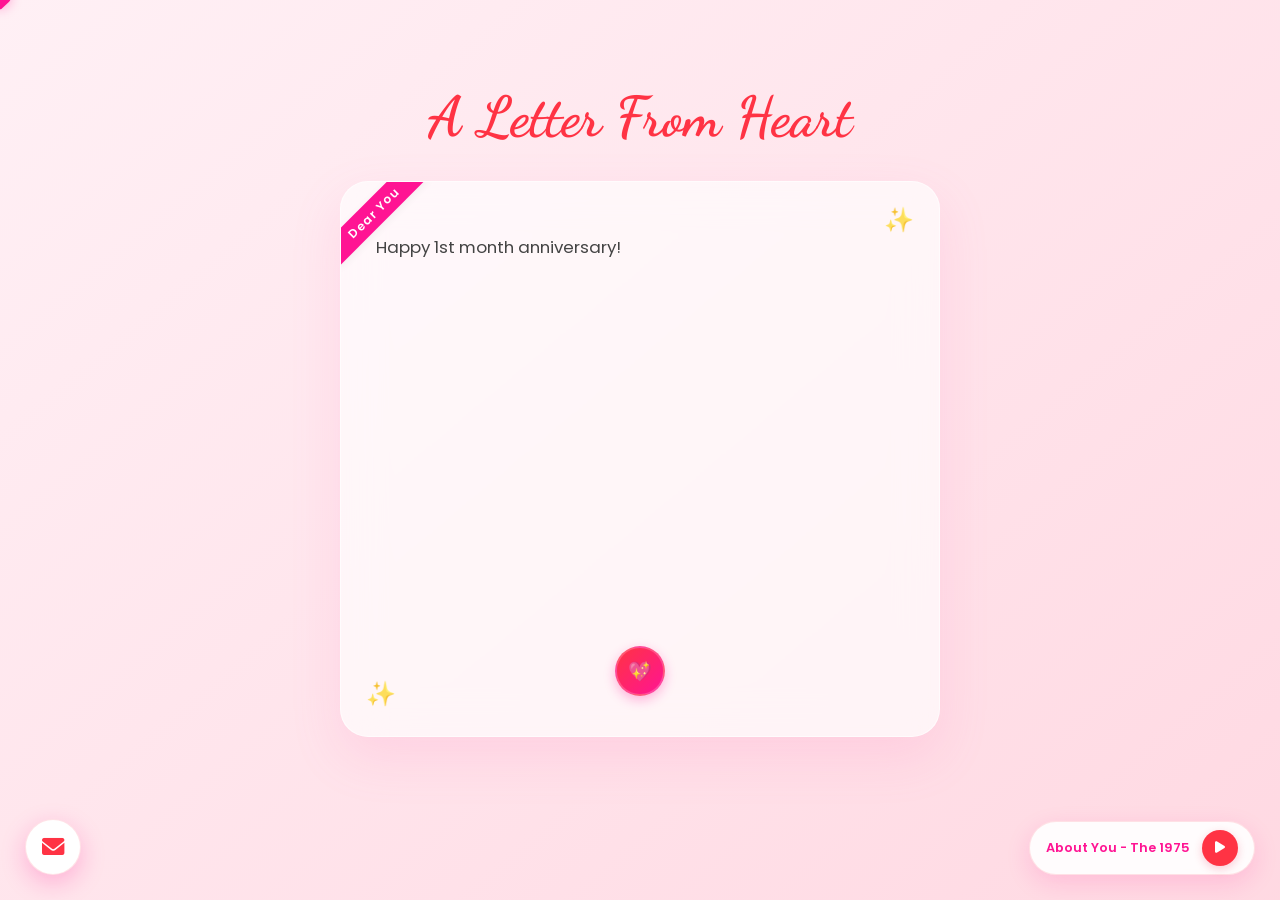
==== letter.html @ 248d4696 "Add files by @chanellemn" ====
<!doctype html>
<html lang="id">
  <head>
    <meta charset="UTF-8" />
    <meta
      name="viewport"
      content="width=device-width, initial-scale=1.0, maximum-scale=1.0, user-scalable=no"
    />
    <title>Message For You 💌 - Heart to Heart</title>
    <link
      rel="icon"
      href="data:image/svg+xml,<svg xmlns='http://www.w3.org/2000/svg' viewBox='0 0 100 100'><text y='.9em' font-size='90'>❤️</text></svg>"
    />

    <link rel="stylesheet" href="style.css" />
    <link
      href="https://fonts.googleapis.com/css2?family=Dancing+Script:wght@700&family=Poppins:wght@300;400;600&display=swap"
      rel="stylesheet"
    />
    <link
      rel="stylesheet"
      href="https://cdnjs.cloudflare.com/ajax/libs/font-awesome/6.0.0/css/all.min.css"
    />
  </head>
  <body class="app-body">
    <div id="custom-cursor"><i class="fas fa-heart"></i></div>

    <audio id="bg-music" loop>
      <source src="about-you.mp3" type="audio/mpeg" />
    </audio>

    <div class="mesh-gradient"></div>
    <div id="hearts-container"></div>

    <section class="message-page app-screen">
      <h3 class="section-title reveal-text">A Letter From Heart</h3>

      <div class="letter-container modern-letter reveal-text">
        <div class="sparkle-deco deco-top-right">✨</div>
        <div class="sparkle-deco deco-bottom-left">✨</div>
        <div class="corner-ribbon">Dear You</div>

        <div class="letter-paper">
          <p class="reveal-line line-1">Happy 1st month anniversary!</p>
          <br />
          <p class="reveal-line line-2">
            Satu bulan ini mungkin terasa singkat, tapi rasanya seperti aku udah
            kenal kamu selamanya. Sama seperti lagu yang lagi main sekarang,
            <i>there's something about you</i> yang bikin aku selalu tersenyum
            setiap hari.
          </p>
          <br />
          <p class="reveal-line line-3">
            Terima kasih sudah menjadi bagian terindah di bulan ini. Semoga ini
            jadi awal dari perjalanan panjang kita ke depan. I love you more
            than words can say! ❤️
          </p>
          <p class="signature reveal-line line-4">With love, Me</p>
        </div>

        <div class="digital-seal-container">
          <div class="digital-seal">💖</div>
        </div>
      </div>
    </section>

    <button id="menu-toggle-btn" class="floating-menu-btn pulse-menu">
      <i class="fas fa-envelope"></i>
    </button>
    <div id="letter-menu" class="letter-menu-overlay hidden">
      <div class="letter-menu-content">
        <button id="close-menu-btn" class="close-btn">
          <i class="fas fa-times"></i>
        </button>
        <div class="stamp">💖</div>
        <h2>Where to go?</h2>
        <ul class="letter-nav-links">
          <li>
            <a href="index.html"><i class="fas fa-moon"></i> Our Space</a>
          </li>
          <li>
            <a href="gallery.html"
              ><i class="fas fa-camera-retro"></i> Memory Lane</a
            >
          </li>
          <li>
            <a href="letter.html" class="active"
              ><i class="fas fa-heart"></i> Heart to Heart</a
            >
          </li>
        </ul>
      </div>
    </div>

    <div class="music-widget">
      <div class="track-info">
        <i class="fas fa-music"></i><span>About You - The 1975</span>
      </div>
      <button id="toggle-music"><i class="fas fa-play"></i></button>
    </div>

    <script src="script.js"></script>
  </body>
</html>
---- style.css ----
/* Reset & App Layout Settings */
* {
  margin: 0;
  padding: 0;
  box-sizing: border-box;
  -webkit-tap-highlight-color: transparent;
}

:root {
  --bg-pink: #fff0f5;
  --primary-pink: #ff69b4;
  --dark-pink: #ff1493;
  --red-love: #ff3344;
  --text-dark: #3a0007;
  --glass-bg: rgba(255, 255, 255, 0.45);
  --glass-border: rgba(255, 182, 193, 0.4);
  --font-heading: "Dancing Script", cursive;
  --font-body: "Poppins", sans-serif;
}

body.app-body {
  background-color: var(--bg-pink);
  font-family: var(--font-body);
  color: var(--text-dark);
  overflow-x: hidden;
  width: 100%;
}

/* Mesh Gradient Backdrop */
.mesh-gradient {
  position: fixed;
  top: 0;
  left: 0;
  width: 100%;
  height: 100%;
  z-index: -2;
  background: linear-gradient(140deg, #fff0f5, #ffd1dc, #fecfef, #ffb6c1);
  background-size: 400% 400%;
  animation: gradientFlow 12s ease infinite;
}
@keyframes gradientFlow {
  0% {
    background-position: 0% 50%;
  }
  50% {
    background-position: 100% 50%;
  }
  100% {
    background-position: 0% 50%;
  }
}

/* Custom Cursor & Burst */
#custom-cursor {
  position: fixed;
  top: 0;
  left: 0;
  pointer-events: none;
  z-index: 9999;
  color: var(--dark-pink);
  font-size: 1.3rem;
  transform: translate(-50%, -50%);
  transition: transform 0.08s ease-out;
  text-shadow: 0 0 12px rgba(255, 20, 147, 0.4);
}
@media (max-width: 768px) {
  #custom-cursor {
    display: none;
  }
}
.burst-particle {
  position: fixed;
  pointer-events: none;
  z-index: 9998;
  color: var(--red-love);
  font-size: 1.1rem;
  animation: burstAnim 0.7s cubic-bezier(0.1, 0.8, 0.3, 1) forwards;
}
@keyframes burstAnim {
  0% {
    transform: translate(-50%, -50%) scale(0.3);
    opacity: 1;
  }
  100% {
    transform: translate(var(--dx), var(--dy)) scale(1.4) rotate(30deg);
    opacity: 0;
  }
}

/* Base App Screens */
.app-container {
  width: 100%;
  min-height: 100vh;
  display: block;
  position: relative;
}
.app-screen {
  min-height: 100vh;
  width: 100%;
  display: flex;
  flex-direction: column;
  justify-content: center;
  align-items: center;
  text-align: center;
  padding: 30px 20px 110px 20px;
}

/* Intro Screen */
#intro-screen {
  position: fixed;
  top: 0;
  left: 0;
  width: 100%;
  height: 100vh;
  background: linear-gradient(135deg, #ff9a9e 0%, #fecfef 100%);
  display: flex;
  justify-content: center;
  align-items: center;
  z-index: 3000;
  transition:
    opacity 0.6s ease,
    visibility 0.6s ease;
  padding: 20px;
}
.intro-content {
  text-align: center;
  background: rgba(255, 255, 255, 0.7);
  padding: 40px 25px;
  border-radius: 24px;
  backdrop-filter: blur(15px);
  -webkit-backdrop-filter: blur(15px);
  box-shadow: 0 15px 35px rgba(255, 105, 180, 0.25);
  border: 1px solid rgba(255, 255, 255, 0.5);
  width: 100%;
  max-width: 360px;
}
.intro-logo {
  font-size: 3rem;
  margin-bottom: 10px;
  animation: pulse 2s infinite;
}
.intro-content h1 {
  font-family: var(--font-heading);
  font-size: 2.8rem;
  color: var(--red-love);
}
#open-btn {
  margin-top: 25px;
  padding: 14px 25px;
  font-family: var(--font-body);
  font-weight: 600;
  font-size: 1rem;
  background: linear-gradient(135deg, var(--red-love), var(--dark-pink));
  color: white;
  border: none;
  border-radius: 50px;
  cursor: pointer;
  box-shadow: 0 6px 20px rgba(230, 0, 50, 0.3);
  transition: all 0.3s ease;
  width: 100%;
}

/* Hero Section */
.hero-card {
  background: var(--glass-bg);
  backdrop-filter: blur(12px);
  -webkit-backdrop-filter: blur(12px);
  border: 1px solid var(--glass-border);
  padding: 40px 25px;
  border-radius: 28px;
  box-shadow: 0 15px 35px rgba(255, 182, 193, 0.2);
  max-width: 450px;
  width: 100%;
}
.subtitle {
  font-size: 1.4rem;
  color: var(--dark-pink);
  letter-spacing: 4px;
  text-transform: uppercase;
  font-weight: 600;
}
.title {
  font-family: var(--font-heading);
  font-size: clamp(2.8rem, 7vw, 4.2rem);
  color: var(--red-love);
  margin: 8px 0;
}
.typewriter::after {
  content: "❤️";
  animation: blink 0.8s infinite;
  margin-left: 4px;
}
.date {
  font-size: 1.1rem;
  font-weight: 600;
  background: rgba(255, 51, 68, 0.1);
  color: var(--red-love);
  padding: 6px 25px;
  border-radius: 50px;
  display: inline-block;
  margin-top: 10px;
  border: 1px solid rgba(255, 51, 68, 0.2);
}
.scroll-hint {
  margin-top: 35px;
  font-size: 0.85rem;
  color: #7a4b51;
  font-style: italic;
}
.pulse {
  font-size: 2.5rem;
  color: var(--red-love);
  animation: heartbeat 1.4s infinite;
  margin-top: 25px;
  display: inline-block;
}

/* Hearts Container */
#hearts-container {
  position: fixed;
  top: 0;
  left: 0;
  width: 100%;
  height: 100%;
  pointer-events: none;
  z-index: -1;
}
.heart-shape {
  position: absolute;
  bottom: -10vh;
  opacity: 0;
  animation: floatUp linear forwards;
}
@keyframes floatUp {
  0% {
    transform: translateY(0) scale(0.4) rotate(0deg);
    opacity: 0;
  }
  12% {
    opacity: 0.7;
  }
  88% {
    opacity: 0.7;
  }
  100% {
    transform: translateY(-110vh) scale(1.1) rotate(320deg);
    opacity: 0;
  }
}

/* Floating Menu Widget */
.floating-menu-btn {
  position: fixed;
  bottom: 25px;
  left: 25px;
  background: white;
  color: var(--red-love);
  border: 1px solid var(--glass-border);
  width: 56px;
  height: 56px;
  border-radius: 50%;
  font-size: 1.4rem;
  cursor: pointer;
  box-shadow: 0 8px 25px rgba(255, 20, 147, 0.25);
  z-index: 2000;
  display: flex;
  justify-content: center;
  align-items: center;
  transition: all 0.3s cubic-bezier(0.4, 0, 0.2, 1);
}
.floating-menu-btn:active,
.polaroid:active {
  transform: scale(0.95);
  background-color: #fff0f5;
}
.letter-menu-overlay {
  position: fixed;
  top: 0;
  left: 0;
  width: 100%;
  height: 100vh;
  background: rgba(58, 0, 7, 0.3);
  backdrop-filter: blur(10px);
  -webkit-backdrop-filter: blur(10px);
  display: flex;
  justify-content: center;
  align-items: center;
  z-index: 2500;
  transition:
    opacity 0.35s ease,
    visibility 0.35s ease;
  opacity: 0;
  visibility: hidden;
}
.letter-menu-overlay.active {
  opacity: 1;
  visibility: visible;
}
.letter-menu-content {
  background: rgba(255, 255, 255, 0.9);
  padding: 45px 30px;
  width: 88%;
  max-width: 350px;
  border-radius: 28px;
  box-shadow: 0 20px 50px rgba(0, 0, 0, 0.15);
  border: 1px solid white;
  position: relative;
  text-align: center;
  transform: translateY(40px) scale(0.95);
  transition: transform 0.35s cubic-bezier(0.34, 1.56, 0.64, 1);
}
.letter-menu-overlay.active .letter-menu-content {
  transform: translateY(0) scale(1);
}
.letter-menu-content h2 {
  font-size: 1.4rem;
  font-weight: 600;
  color: var(--text-dark);
  margin-bottom: 25px;
}
.letter-menu-content .stamp {
  font-size: 2.2rem;
  margin-bottom: 5px;
}
.letter-nav-links {
  list-style: none;
  display: flex;
  flex-direction: column;
  gap: 14px;
}
.letter-nav-links li a {
  text-decoration: none;
  color: #6a4449;
  font-size: 1.05rem;
  font-weight: 600;
  display: flex;
  align-items: center;
  gap: 12px;
  padding: 14px 20px;
  border-radius: 18px;
  transition: all 0.25s ease;
  background: white;
  border: 1px solid rgba(255, 182, 193, 0.2);
}
.letter-nav-links li a i {
  font-size: 1.1rem;
  color: var(--primary-pink);
}
.letter-nav-links li a:hover,
.letter-nav-links li a.active {
  background: linear-gradient(135deg, var(--primary-pink), var(--dark-pink));
  color: white;
  transform: translateY(-2px);
  box-shadow: 0 5px 15px rgba(255, 20, 147, 0.25);
}
.letter-nav-links li a:hover i,
.letter-nav-links li a.active i {
  color: white;
}
.close-btn {
  position: absolute;
  top: 18px;
  right: 18px;
  background: transparent;
  border: none;
  font-size: 1.3rem;
  color: #a07a7e;
  cursor: pointer;
}

/* === POLAROID MEMORY LANE (ANTI-CROP FIX) === */
.section-title {
  font-family: var(--font-heading);
  font-size: clamp(2.5rem, 6vw, 3.5rem);
  color: var(--red-love);
  margin-bottom: 30px;
}
.polaroid-container {
  display: flex;
  flex-wrap: wrap;
  justify-content: center;
  gap: 25px;
  max-width: 1000px;
  width: 100%;
  perspective: 1200px;
}
.polaroid {
  background: white;
  padding: 12px 12px 24px 12px;
  box-shadow: 0 10px 30px rgba(74, 0, 7, 0.06);
  border-radius: 4px;
  width: 100%;
  max-width: 270px;
  cursor: pointer;
  transition:
    transform 0.4s cubic-bezier(0.2, 0.8, 0.2, 1),
    box-shadow 0.4s ease;
  transform-style: preserve-3d;
}

/* FIX 1: Hapus height tetap, biarkan auto menyesuaikan rasio asli foto */
.polaroid img {
  width: 100%;
  height: auto;
  display: block;
  object-fit: contain;
  border-radius: 2px;
  background-color: #fafafa; /* Efek background kalau foto PNG transparan */
}
.polaroid .caption {
  text-align: center;
  margin-top: 12px;
  font-family: var(--font-heading);
  font-size: 1.4rem;
  font-weight: bold;
}

@media (min-width: 769px) {
  .polaroid:nth-child(odd) {
    transform: rotate(-2deg);
  }
  .polaroid:nth-child(even) {
    transform: rotate(2deg);
  }
}

/* === NEW: FULLSCREEN LIGHTBOX STYLES === */
#lightbox-modal {
  position: fixed;
  top: 0;
  left: 0;
  width: 100%;
  height: 100%;
  z-index: 4000;
  background-color: rgba(20, 0, 5, 0.9); /* Latar gelap romantis */
  backdrop-filter: blur(10px);
  -webkit-backdrop-filter: blur(10px);
  display: flex;
  flex-direction: column;
  justify-content: center;
  align-items: center;
  opacity: 0;
  visibility: hidden;
  transition:
    opacity 0.3s ease,
    visibility 0.3s ease;
}
#lightbox-modal.active {
  opacity: 1;
  visibility: visible;
}
#lightbox-img {
  max-width: 90%;
  max-height: 75vh;
  border-radius: 8px;
  box-shadow: 0 10px 40px rgba(255, 105, 180, 0.4);
  border: 8px solid white;
  transform: scale(0.9);
  transition: transform 0.3s cubic-bezier(0.2, 0.8, 0.2, 1);
}
#lightbox-modal.active #lightbox-img {
  transform: scale(1);
}
#lightbox-caption {
  font-family: var(--font-heading);
  font-size: 2.5rem;
  color: white;
  margin-top: 20px;
  text-shadow: 0 2px 10px rgba(0, 0, 0, 0.5);
  text-align: center;
}
#lightbox-close {
  position: absolute;
  top: 25px;
  right: 25px;
  background: rgba(255, 255, 255, 0.2);
  border: none;
  color: white;
  width: 45px;
  height: 45px;
  border-radius: 50%;
  font-size: 1.5rem;
  cursor: pointer;
  transition: all 0.3s ease;
  display: flex;
  justify-content: center;
  align-items: center;
}
#lightbox-close:hover {
  background: var(--red-love);
  transform: rotate(90deg);
}

/* Modern Letter */
.modern-letter {
  background: rgba(255, 255, 255, 0.65);
  backdrop-filter: blur(20px);
  -webkit-backdrop-filter: blur(20px);
  border: 1px solid rgba(255, 255, 255, 0.6);
  border-radius: 28px;
  box-shadow: 0 20px 50px rgba(255, 105, 180, 0.15);
  padding: 50px 35px 40px 35px;
  overflow: hidden;
  max-width: 600px;
  width: 100%;
  position: relative;
}
.sparkle-deco {
  position: absolute;
  font-size: 1.5rem;
  color: #ffb6c1;
  animation: pulse 2.5s infinite;
  opacity: 0.8;
}
.deco-top-right {
  top: 20px;
  right: 25px;
}
.deco-bottom-left {
  bottom: 25px;
  left: 25px;
  animation-delay: 1s;
}
.corner-ribbon {
  position: absolute;
  top: 18px;
  left: -30px;
  background: var(--dark-pink);
  color: white;
  font-size: 0.75rem;
  font-weight: 600;
  padding: 4px 30px;
  transform: rotate(-45deg);
  box-shadow: 0 2px 8px rgba(0, 0, 0, 0.05);
  letter-spacing: 1px;
}
.digital-seal-container {
  margin-top: 35px;
  display: flex;
  justify-content: center;
}
.digital-seal {
  width: 50px;
  height: 50px;
  background: linear-gradient(135deg, var(--red-love), var(--dark-pink));
  border-radius: 50%;
  display: flex;
  justify-content: center;
  align-items: center;
  color: white;
  font-size: 1.2rem;
  box-shadow: 0 4px 12px rgba(255, 20, 147, 0.3);
  animation: heartbeat 2s infinite;
  border: 2px solid rgba(255, 255, 255, 0.2);
  cursor: pointer;
}
.reveal-line {
  opacity: 0;
  transform: translateY(12px);
  transition:
    opacity 0.8s ease,
    transform 0.8s cubic-bezier(0.2, 0.8, 0.2, 1);
}
.reveal-line.fade-in-line {
  opacity: 1;
  transform: translateY(0);
}
.letter-paper p {
  font-size: 1.05rem;
  line-height: 1.8;
  color: #444;
  text-align: justify;
}
.letter-paper .signature {
  margin-top: 30px;
  text-align: right;
  font-family: var(--font-heading);
  font-size: 2rem;
  color: var(--red-love);
  font-weight: bold;
}

/* Music Widget */
.music-widget {
  position: fixed;
  bottom: 25px;
  right: 25px;
  background: rgba(255, 255, 255, 0.9);
  backdrop-filter: blur(8px);
  -webkit-backdrop-filter: blur(8px);
  padding: 8px 16px;
  border-radius: 50px;
  display: flex;
  align-items: center;
  gap: 12px;
  box-shadow: 0 8px 25px rgba(255, 20, 147, 0.15);
  border: 1px solid var(--glass-border);
  z-index: 2000;
}
.track-info {
  font-size: 0.8rem;
  color: var(--dark-pink);
  font-weight: 600;
  display: flex;
  align-items: center;
  gap: 8px;
}
.track-info i {
  animation: spin 4s linear infinite;
  display: none;
}
.track-info.playing i {
  display: inline-block;
}
#toggle-music {
  background: var(--red-love);
  color: white;
  border: none;
  width: 36px;
  height: 36px;
  border-radius: 50%;
  cursor: pointer;
  display: flex;
  justify-content: center;
  align-items: center;
  box-shadow: 0 3px 10px rgba(230, 0, 50, 0.2);
}

@keyframes spin {
  100% {
    transform: rotate(360deg);
  }
}
@keyframes heartbeat {
  0%,
  100% {
    transform: scale(1);
  }
  30% {
    transform: scale(1.1);
  }
}
@keyframes pulse {
  0%,
  100% {
    opacity: 0.4;
    transform: scale(0.9);
  }
  50% {
    opacity: 1;
    transform: scale(1.1);
  }
}
@keyframes blink {
  0%,
  100% {
    opacity: 1;
  }
  50% {
    opacity: 0;
  }
}

/* Mobile View Adjustments */
@media (max-width: 768px) {
  .app-screen {
    padding: 40px 16px 140px 16px;
  }
  .hero-card {
    padding: 35px 20px;
    border-radius: 24px;
  }

  .polaroid-container {
    display: grid;
    grid-template-columns: repeat(2, 1fr);
    gap: 12px;
    width: 100%;
    padding: 0 5px;
  }

  .polaroid {
    width: 100%;
    max-width: 100%;
    min-width: 0;
    padding: 8px 8px 15px 8px;
    border-radius: 6px;
  }

  /* FIX 2: Hapus height di versi HP agar tetap tidak terpotong */
  .polaroid .caption {
    font-size: 0.85rem;
    margin-top: 8px;
  }

  /* Lightbox Mobile Adjustments */
  #lightbox-caption {
    font-size: 2rem;
    margin-top: 15px;
  }
  #lightbox-close {
    top: 15px;
    right: 15px;
    width: 40px;
    height: 40px;
    font-size: 1.2rem;
  }

  .modern-letter {
    padding: 40px 20px 30px 20px !important;
    border-radius: 24px !important;
  }
  .letter-paper p {
    font-size: 0.95rem;
    text-align: left;
  }

  .floating-menu-btn {
    bottom: 20px;
    left: 15px;
    width: 52px;
    height: 52px;
  }
  .music-widget {
    bottom: 20px;
    right: 15px;
    padding: 6px 10px;
  }
  .track-info span {
    display: none;
  }
}
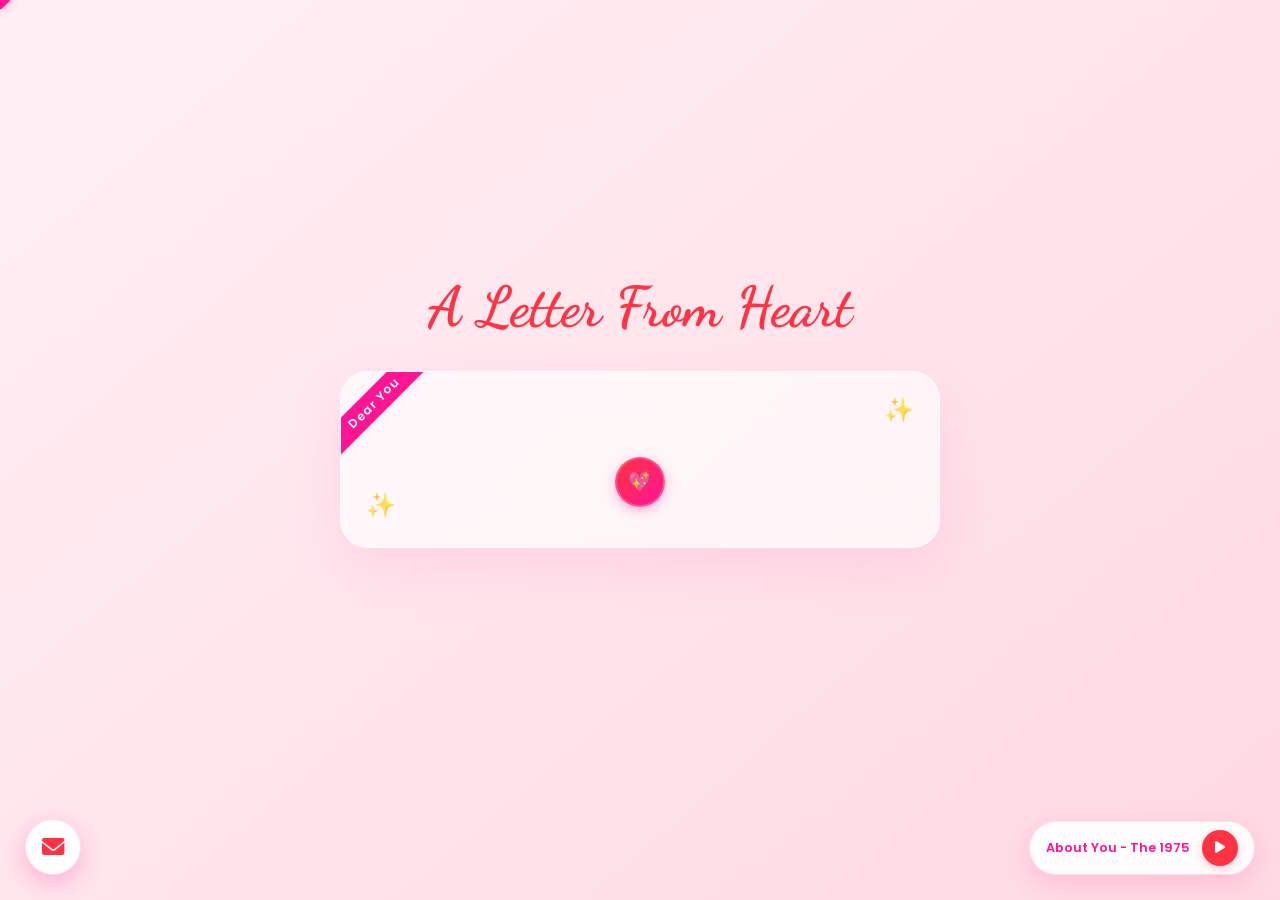
==== commit 00af2aed: "edited by @chanellemn" ====
--- a/letter.html
+++ b/letter.html
@@ -40,23 +40,7 @@
         <div class="sparkle-deco deco-bottom-left">✨</div>
         <div class="corner-ribbon">Dear You</div>
 
-        <div class="letter-paper">
-          <p class="reveal-line line-1">Happy 1st month anniversary!</p>
-          <br />
-          <p class="reveal-line line-2">
-            Satu bulan ini mungkin terasa singkat, tapi rasanya seperti aku udah
-            kenal kamu selamanya. Sama seperti lagu yang lagi main sekarang,
-            <i>there's something about you</i> yang bikin aku selalu tersenyum
-            setiap hari.
-          </p>
-          <br />
-          <p class="reveal-line line-3">
-            Terima kasih sudah menjadi bagian terindah di bulan ini. Semoga ini
-            jadi awal dari perjalanan panjang kita ke depan. I love you more
-            than words can say! ❤️
-          </p>
-          <p class="signature reveal-line line-4">With love, Me</p>
-        </div>
+        <div class="letter-paper" id="typewriter-letter-container"></div>
 
         <div class="digital-seal-container">
           <div class="digital-seal">💖</div>
